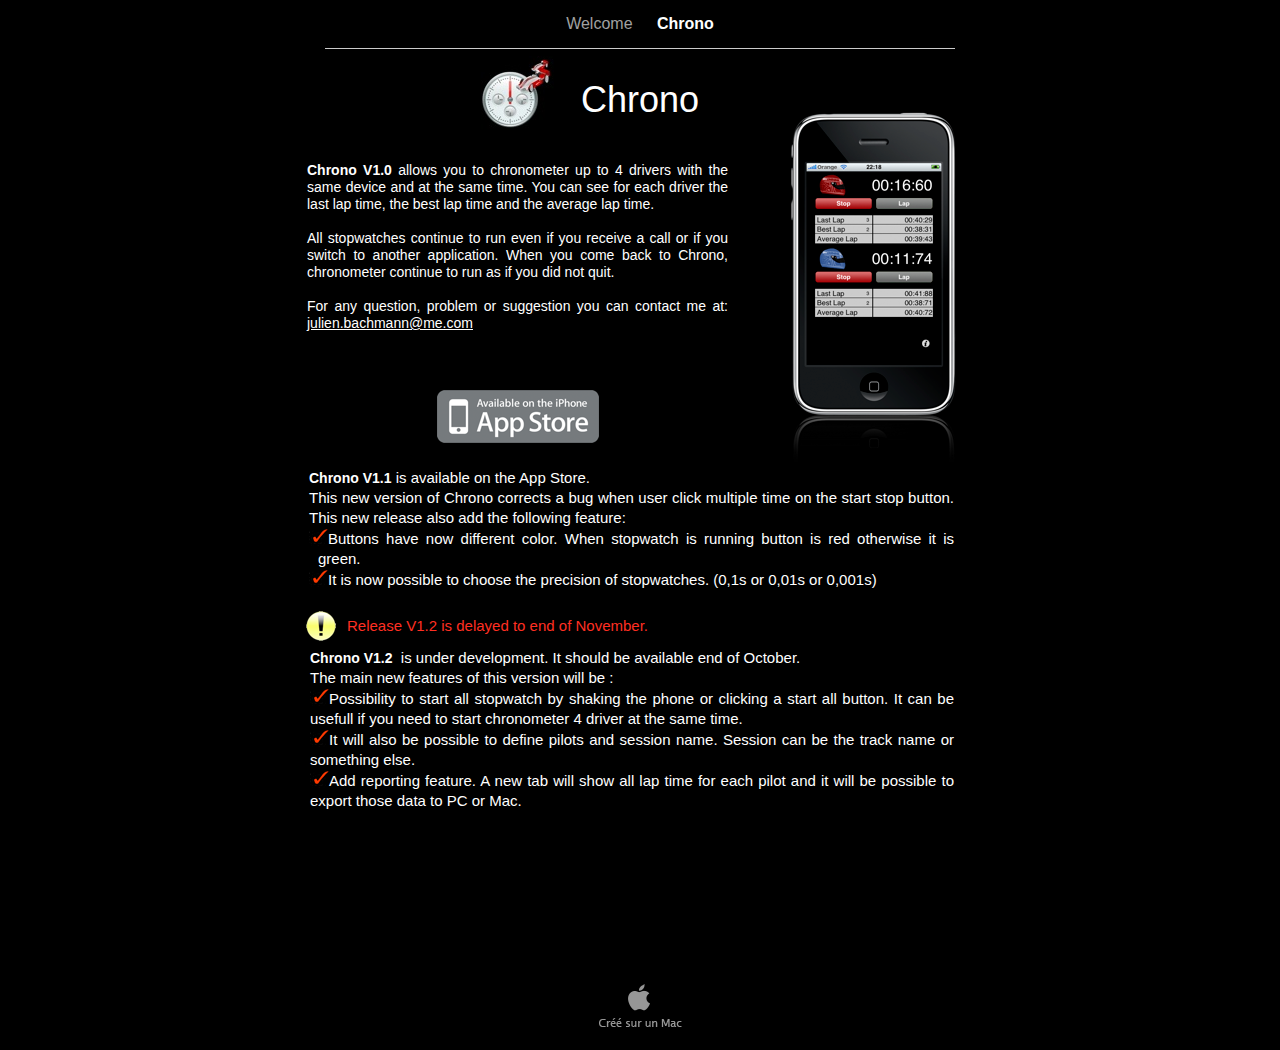
==== Site_de_Julien_Bachmann/Chrono.html @ a11f6826 "initial commit" ====
<?xml version="1.0" encoding="UTF-8"?>
<!DOCTYPE html PUBLIC "-//W3C//DTD XHTML 1.0 Transitional//EN" "http://www.w3.org/TR/xhtml1/DTD/xhtml1-transitional.dtd">


<html xmlns="http://www.w3.org/1999/xhtml" xml:lang="fr" lang="fr">
  <head><meta http-equiv="Content-Type" content="text/html; charset=UTF-8" />
    
    <meta name="Generator" content="iWeb 3.0.4" />
    <meta name="iWeb-Build" content="local-build-20120624" />
    <meta http-equiv="X-UA-Compatible" content="IE=EmulateIE7" />
    <meta name="viewport" content="width=700" />
    <title>Chrono</title>
    <link rel="stylesheet" type="text/css" media="screen,print" href="Chrono_files/Chrono.css" />
    <!--[if lt IE 8]><link rel='stylesheet' type='text/css' media='screen,print' href='Chrono_files/ChronoIE.css'/><![endif]-->
    <!--[if gte IE 8]><link rel='stylesheet' type='text/css' media='screen,print' href='Media/IE8.css'/><![endif]-->
    <script type="text/javascript" src="Scripts/iWebSite.js"></script>
    <script type="text/javascript" src="Scripts/Widgets/SharedResources/WidgetCommon.js"></script>
    <script type="text/javascript" src="Scripts/Widgets/Navbar/navbar.js"></script>
    <script type="text/javascript" src="Chrono_files/Chrono.js"></script>
  </head>
  <body style="background: rgb(0, 0, 0); margin: 0pt; " onload="onPageLoad();" onunload="onPageUnload();">
    <div style="text-align: center; ">
      <div style="margin-bottom: 0px; margin-left: auto; margin-right: auto; margin-top: 0px; overflow: hidden; position: relative; word-wrap: break-word;  background: rgb(0, 0, 0); text-align: left; width: 700px; " id="body_content">
        <div style="margin-left: 0px; position: relative; width: 700px; z-index: 0; " id="nav_layer">
          <div style="height: 0px; line-height: 0px; " class="bumper"> </div>
          <div class="com-apple-iweb-widget-navbar flowDefining" id="widget0" style="margin-left: 35px; margin-top: 0px; opacity: 1.00; position: relative; width: 630px; z-index: 1; ">
    
            <div id="widget0-navbar" class="navbar">

      
              <div id="widget0-bg" class="navbar-bg">

        
                <ul id="widget0-navbar-list" class="navbar-list">
 <li></li> 
</ul>
                
      
</div>
              
    
</div>
          </div>
          <script type="text/javascript"><!--//--><![CDATA[//><!--
new NavBar('widget0', 'Scripts/Widgets/Navbar', 'Scripts/Widgets/SharedResources', '.', {"path-to-root": "", "navbar-css": ".navbar {\n\tfont-family: Arial, sans-serif;\n\tfont-size: 1em;\n\tcolor: #A1A1A1;\n\tmargin: 9px 0px 6px 0px;\n\tline-height: 30px;\n}\n\n.navbar-bg {\n\ttext-align: center;\n}\n\n.navbar-bg ul {\n\tlist-style: none;\n\tmargin: 0px;\n\tpadding: 0px;\n}\n\n\nli {\n\tlist-style-type: none;\n\tdisplay: inline;\n\tpadding: 0px 10px 0px 10px;\n}\n\n\nli a {\n\ttext-decoration: none;\n\tcolor: #A1A1A1;\n}\n\nli a:visited {\n\ttext-decoration: none;\n\tcolor: #A1A1A1;\n}\n\n\nli a:hover\n{\n\ttext-decoration: none;\n \tcolor: #eee;\n}\n\n\nli.current-page a\n{\n\ttext-decoration: none;\n\t color: #fff;\n\tfont-weight: bold;\n\n}", "current-page-GUID": "8EB85B66-5276-4FB4-8C77-C6C0E8152FBC", "isCollectionPage": "NO"});
//--><!]]></script>
          <div style="clear: both; height: 0px; line-height: 0px; " class="spacer"> </div>
        </div>
        <div style="height: 82px; margin-left: 0px; position: relative; width: 700px; z-index: 10; " id="header_layer">
          <div style="height: 0px; line-height: 0px; " class="bumper"> </div>
          <div style="height: 1px; width: 630px;  height: 1px; left: 35px; position: absolute; top: 3px; width: 630px; z-index: 1; " class="tinyText">
            <div style="position: relative; width: 630px; ">
              <img src="Chrono_files/shapeimage_1.jpg" alt="" style="height: 1px; left: 0px; position: absolute; top: 0px; width: 630px; " />
            </div>
          </div>
          


          <div id="id1" style="height: 50px; left: 35px; position: absolute; top: 23px; width: 630px; z-index: 1; " class="style_SkipStroke shape-with-text">
            <div class="text-content style_External_630_50" style="padding: 0px; ">
              <div class="style"></div>
            </div>
          </div>
          


          <div id="id2" style="height: 50px; left: 35px; position: absolute; top: 32px; width: 630px; z-index: 1; " class="style_SkipStroke shape-with-text">
            <div class="text-content style_External_630_50" style="padding: 0px; ">
              <div class="style">
                <p style="padding-bottom: 0pt; padding-top: 0pt; " class="paragraph_style">Chrono</p>
              </div>
            </div>
          </div>
          


          <div style="height: 73px; width: 73px;  height: 73px; left: 191px; position: absolute; top: 11px; width: 73px; z-index: 1; " class="tinyText style_SkipStroke_1">
            <img src="Chrono_files/Chronos_main_black_512.jpg" alt="" style="border: none; height: 73px; width: 73px; " />
          </div>
        </div>
        <div style="margin-left: 0px; position: relative; width: 700px; z-index: 5; " id="body_layer">
          <div style="height: 0px; line-height: 0px; " class="bumper"> </div>
          <div id="id3" style="height: 212px; left: 13px; position: absolute; top: 31px; width: 429px; z-index: 1; " class="style_SkipStroke_2 shape-with-text">
            <div class="text-content graphic_textbox_layout_style_default_External_429_212" style="padding: 0px; ">
              <div class="graphic_textbox_layout_style_default">
                <p style="padding-top: 0pt; " class="paragraph_style_1"><span class="style_1">Chrono V1.0</span> allows you to chronometer up to 4 drivers with the same device and at the same time. You can see for each driver the last lap time, the best lap time and the average lap time.<br /></p>
                <p class="paragraph_style_1"><br /></p>
                <p class="paragraph_style_1">All stopwatches continue to run even if you receive a call or if you switch to another application. When you come back to Chrono, chronometer continue to run as if you did not quit.<br /></p>
                <p class="paragraph_style_1"><br /></p>
                <p style="padding-bottom: 0pt; " class="paragraph_style_1">For any question, problem or suggestion you can contact me at: <a title="mailto:julien.bachmann@me.com" href="mailto:julien.bachmann@me.com">julien.bachmann@me.com</a></p>
              </div>
            </div>
          </div>
          


          <div id="id4" style="height: 129px; left: 15px; position: absolute; top: 337px; width: 653px; z-index: 1; " class="style_SkipStroke_2 shape-with-text">
            <div class="text-content graphic_textbox_layout_style_default_External_653_129" style="padding: 0px; ">
              <div class="graphic_textbox_layout_style_default">
                <p style="padding-top: 0pt; " class="paragraph_style_2"><span class="style_1">Chrono V1.1</span> is available on the App Store. <br /></p>
                <p class="paragraph_style_2">This new version of Chrono corrects a bug when user click multiple time on the start stop button. This new release also add the following feature:<br /></p>
                <ol>
                  <li style="line-height: 20px; margin-top: -1px; padding-left: 9px; text-indent: -9px; " class="full-width">
                    <p style="text-indent: -9px; " class="paragraph_style_3"><span style="position: relative; top: 2px; " class="Puce"><img src="Chrono_files/bullet_nb_square-blk_check.png" alt="Puce" style="height: 17px; width: 19px; " /></span>Buttons have now different color. When stopwatch is running button is red otherwise it is green.<br /></p>
                  </li>
                  <li style="line-height: 20px; margin-top: -1px; padding-left: 9px; text-indent: -9px; " class="full-width">
                    <p style="padding-bottom: 0pt; text-indent: -9px; " class="paragraph_style_3"><span style="position: relative; top: 2px; " class="Puce"><img src="Chrono_files/bullet_nb_square-blk_check.png" alt="Puce" style="height: 17px; width: 19px; " /></span>It is now possible to choose the precision of stopwatches. (0,1s or 0,01s or 0,001s)</p>
                  </li>
                </ol>
              </div>
            </div>
          </div>
          


          <div id="id5" style="height: 170px; left: 16px; position: absolute; top: 517px; width: 652px; z-index: 1; " class="style_SkipStroke_2 shape-with-text">
            <div class="text-content graphic_textbox_layout_style_default_External_652_170" style="padding: 0px; ">
              <div class="graphic_textbox_layout_style_default">
                <p style="padding-top: 0pt; " class="paragraph_style_2"><span class="style_1">Chrono V1.2</span>  is under development. It should be available end of October. <br /></p>
                <p class="paragraph_style_2">The main new features of this version will be :<br /></p>
                <ol>
                  <li style="line-height: 20px; margin-top: -1px; padding-left: 0px; text-indent: 0px; " class="full-width">
                    <p style="text-indent: 0px; " class="paragraph_style_4"><span style="position: relative; top: 2px; " class="Puce"><img src="Chrono_files/bullet_nb_square-blk_check.png" alt="Puce" style="height: 17px; width: 19px; " /></span>Possibility to start all stopwatch by shaking the phone or clicking a start all button. It can be usefull if you need to start chronometer 4 driver at the same time.<br /></p>
                  </li>
                  <li style="line-height: 20px; margin-top: -1px; padding-left: 0px; text-indent: 0px; " class="full-width">
                    <p style="text-indent: 0px; " class="paragraph_style_4"><span style="position: relative; top: 2px; " class="Puce"><img src="Chrono_files/bullet_nb_square-blk_check.png" alt="Puce" style="height: 17px; width: 19px; " /></span>It will also be possible to define pilots and session name. Session can be the track name or something else.<br /></p>
                  </li>
                  <li style="line-height: 20px; margin-top: -1px; padding-left: 0px; text-indent: 0px; " class="full-width">
                    <p style="padding-bottom: 0pt; text-indent: 0px; " class="paragraph_style_4"><span style="position: relative; top: 2px; " class="Puce"><img src="Chrono_files/bullet_nb_square-blk_check.png" alt="Puce" style="height: 17px; width: 19px; " /></span>Add reporting feature. A new tab will show all lap time for each pilot and it will be possible to export those data to PC or Mac.</p>
                  </li>
                </ol>
              </div>
            </div>
          </div>
          


          <div style="height: 53px; width: 162px;  height: 53px; left: 147px; position: absolute; top: 263px; width: 162px; z-index: 1; " class="tinyText style_SkipStroke_1">
            <a href="http://phobos.apple.com/WebObjects/MZStore.woa/wa/viewSoftware?id=290169937&amp;mt=8" title="http://phobos.apple.com/WebObjects/MZStore.woa/wa/viewSoftware?id=290169937&amp;mt=8"><img src="Chrono_files/appstore.png" alt="" style="border: none; height: 53px; width: 162px; " /></a>
          </div>
          


          <div style="height: 404px; width: 269px;  height: 404px; left: 449px; position: absolute; top: -65px; width: 269px; z-index: 1; " class="tinyText style_SkipStroke_1">
            <img src="Chrono_files/iPhone_Portrait_main_screen_1.1.png" alt="" style="border: none; height: 404px; width: 270px; " />
          </div>
          <div class="com-apple-iweb-widget-googleads" id="widget1" style="height: 60px; left: 116px; opacity: 1.00; position: absolute; top: 713px; width: 468px; z-index: 1; ">
            <script type="text/javascript"><!--
google_ad_client="pub-6955703536905717";
google_ad_host="pub-7346437665580033";
google_ad_width=468;
google_ad_height=60;
google_ad_format="468x60_as";
google_ad_type="text_image";
google_color_border="343332";
google_color_bg="000000";
google_color_link="FFFFFF";
google_color_url="FFFFFF";
google_color_text="B0B3B2";
//--></script>
            <script type="text/javascript" src="http://pagead2.googlesyndication.com/pagead/show_ads.js"><![CDATA[
]]></script>
          </div>
          <div style="height: 30px; width: 30px;  height: 30px; left: 16px; position: absolute; top: 484px; width: 30px; z-index: 1; " class="tinyText style_SkipStroke_1">
            <img src="Chrono_files/attention_trans.png" alt="" style="border: none; height: 30px; width: 30px; " />
          </div>
          


          <div id="id6" style="height: 27px; left: 53px; position: absolute; top: 485px; width: 365px; z-index: 1; " class="style_SkipStroke_2 shape-with-text">
            <div class="text-content graphic_textbox_layout_style_default_External_365_27" style="padding: 0px; ">
              <div class="graphic_textbox_layout_style_default">
                <p style="padding-bottom: 0pt; padding-top: 0pt; " class="paragraph_style_5">Release V1.2 is delayed to end of November.</p>
              </div>
            </div>
          </div>
          <div style="height: 773px; line-height: 773px; " class="spacer"> </div>
        </div>
        <div style="height: 150px; margin-left: 0px; position: relative; width: 700px; z-index: 15; " id="footer_layer">
          <div style="height: 0px; line-height: 0px; " class="bumper"> </div>
          <a href="http://www.apple.com/fr/mac" title="http://www.apple.com/fr/mac"><img src="Chrono_files/mwmac_white.png" alt="Créé sur un Mac" style="border: none; height: 50px; left: 280px; opacity: 0.59; position: absolute; top: 79px; width: 139px; z-index: 1; " id="id7" />

</a>
        </div>
      </div>
    </div>
  </body>
</html>
---- Site_de_Julien_Bachmann/Chrono_files/Chrono.css ----
.style {
    padding: 4px;
}
.paragraph_style {
    color: rgb(255, 255, 255);
    font-family: 'BankGothic-Medium', 'Bank Gothic', 'Arial', sans-serif;
    font-size: 36px;
    font-stretch: normal;
    font-style: normal;
    font-variant: normal;
    font-weight: 500;
    letter-spacing: 0;
    line-height: 37px;
    margin-bottom: 0px;
    margin-left: 0px;
    margin-right: 0px;
    margin-top: 0px;
    opacity: 1.00;
    padding-bottom: 0px;
    padding-top: 0px;
    text-align: center;
    text-decoration: none;
    text-indent: 0px;
    text-transform: none;
}
.paragraph_style_1 {
    color: rgb(255, 255, 255);
    font-family: 'LucidaGrande', 'Lucida Grande', 'Lucida Sans Unicode', sans-serif;
    font-size: 14px;
    font-stretch: normal;
    font-style: normal;
    font-variant: normal;
    font-weight: 400;
    letter-spacing: 0;
    line-height: 17px;
    margin-bottom: 0px;
    margin-left: 0px;
    margin-right: 0px;
    margin-top: 0px;
    opacity: 1.00;
    padding-bottom: 0px;
    padding-top: 0px;
    text-align: justify;
    text-decoration: none;
    text-indent: 0px;
    text-transform: none;
}
.style_1 {
    font-family: 'LucidaGrande-Bold', 'Lucida Grande', 'Lucida Console', sans-serif;
    font-size: 14px;
    font-stretch: normal;
    font-style: normal;
    font-weight: 700;
    line-height: 17px;
}
.style_External_630_50 {
    position: relative;
}
.style_SkipStroke_2 {
    background: transparent;
    opacity: 1.00;
}
.paragraph_style_2 {
    color: rgb(255, 255, 255);
    font-family: 'ArialMT', 'Arial', sans-serif;
    font-size: 15px;
    font-stretch: normal;
    font-style: normal;
    font-variant: normal;
    font-weight: 400;
    letter-spacing: 0;
    line-height: 20px;
    margin-bottom: 0px;
    margin-left: 0px;
    margin-right: 0px;
    margin-top: 0px;
    opacity: 1.00;
    padding-bottom: 0px;
    padding-top: 0px;
    text-align: justify;
    text-decoration: none;
    text-indent: 0px;
    text-transform: none;
}
.style_SkipStroke {
    background: transparent;
    opacity: 1.00;
}
.style_SkipStroke_1 {
    background: transparent;
    opacity: 1.00;
}
.paragraph_style_3 {
    color: rgb(255, 255, 255);
    font-family: 'ArialMT', 'Arial', sans-serif;
    font-size: 15px;
    font-stretch: normal;
    font-style: normal;
    font-variant: normal;
    font-weight: 400;
    letter-spacing: 0;
    line-height: 20px;
    margin-bottom: 0px;
    margin-left: 0px;
    margin-right: 0px;
    margin-top: 0px;
    opacity: 1.00;
    padding-bottom: 0px;
    padding-top: 0px;
    text-align: justify;
    text-decoration: none;
    text-indent: 0px;
    text-transform: none;
}
.paragraph_style_4 {
    color: rgb(255, 255, 255);
    font-family: 'ArialMT', 'Arial', sans-serif;
    font-size: 15px;
    font-stretch: normal;
    font-style: normal;
    font-variant: normal;
    font-weight: 400;
    letter-spacing: 0;
    line-height: 20px;
    margin-bottom: 0px;
    margin-left: 0px;
    margin-right: 0px;
    margin-top: 0px;
    opacity: 1.00;
    padding-bottom: 0px;
    padding-top: 0px;
    text-align: justify;
    text-decoration: none;
    text-indent: 0px;
    text-transform: none;
}
.paragraph_style_5 {
    color: rgb(255, 47, 34);
    font-family: 'ArialMT', 'Arial', sans-serif;
    font-size: 15px;
    font-stretch: normal;
    font-style: normal;
    font-variant: normal;
    font-weight: 400;
    letter-spacing: 0;
    line-height: 20px;
    margin-bottom: 0px;
    margin-left: 0px;
    margin-right: 0px;
    margin-top: 0px;
    opacity: 1.00;
    padding-bottom: 0px;
    padding-top: 0px;
    text-align: left;
    text-decoration: none;
    text-indent: 0px;
    text-transform: none;
}
.Body {
    color: rgb(255, 255, 255);
    font-family: 'ArialMT', 'Arial', sans-serif;
    font-size: 15px;
    font-stretch: normal;
    font-style: normal;
    font-variant: normal;
    font-weight: 400;
    letter-spacing: 0;
    line-height: 20px;
    margin-bottom: 0px;
    margin-left: 0px;
    margin-right: 0px;
    margin-top: 0px;
    opacity: 1.00;
    padding-bottom: 0px;
    padding-top: 0px;
    text-align: left;
    text-decoration: none;
    text-indent: 0px;
    text-transform: none;
}
.Free_Form {
    color: rgb(255, 255, 255);
    font-family: 'ArialMT', 'Arial', sans-serif;
    font-size: 15px;
    font-stretch: normal;
    font-style: normal;
    font-variant: normal;
    font-weight: 400;
    letter-spacing: 0;
    line-height: 20px;
    margin-bottom: 0px;
    margin-left: 0px;
    margin-right: 0px;
    margin-top: 0px;
    opacity: 1.00;
    padding-bottom: 0px;
    padding-top: 0px;
    text-align: left;
    text-decoration: none;
    text-indent: 0px;
    text-transform: none;
}
.Header {
    color: rgb(255, 255, 255);
    font-family: 'Arial-BoldMT', 'Arial', sans-serif;
    font-size: 36px;
    font-stretch: normal;
    font-style: normal;
    font-variant: normal;
    font-weight: 700;
    letter-spacing: 0;
    line-height: 42px;
    margin-bottom: 0px;
    margin-left: 0px;
    margin-right: 0px;
    margin-top: 0px;
    opacity: 1.00;
    padding-bottom: 0px;
    padding-top: 0px;
    text-align: center;
    text-decoration: none;
    text-indent: 0px;
    text-transform: none;
}
.Normal {
    padding: 4px;
}
.Normal_External_630_50 {
    position: relative;
}
.graphic_generic_header_textbox_style_default_SkipStroke {
    background: transparent;
    opacity: 1.00;
}
.graphic_image_style_default_SkipStroke {
    background: transparent;
    opacity: 1.00;
}
.graphic_textbox_layout_style_default_External_429_212 {
    position: relative;
}
.graphic_textbox_layout_style_default {
    padding: 4px;
}
.graphic_textbox_layout_style_default_External_652_170 {
    position: relative;
}
.graphic_textbox_layout_style_default_External_365_27 {
    position: relative;
}
.graphic_textbox_layout_style_default_External_653_129 {
    position: relative;
}
.graphic_textbox_style_default_SkipStroke {
    background: transparent;
    opacity: 1.00;
}
a {
    color: rgb(255, 255, 255);
    text-decoration: underline;
}
a:visited {
    color: rgb(255, 255, 255);
    text-decoration: underline;
}
a:hover {
    color: rgb(221, 221, 221);
    text-decoration: underline;
}
ol  { 
      padding:0;
      margin:0;
      text-indent:0;
      list-style-type:none ;
      list-style-image:none
    }
.Bullet { 
          text-decoration:none ;
          text-transform:none ;
          border: none;          
        }
.bumper {
    font-size: 1px;
    line-height: 1px;
}
#widget0 a:hover {
    color: rgb(221, 221, 221);
    text-decoration: underline;
}
#widget0 a:visited {
    color: rgb(255, 255, 255);
    text-decoration: underline;
}
#widget0 a {
    color: rgb(255, 255, 255);
    text-decoration: underline;
}
.spacer {
    font-size: 1px;
    line-height: 1px;
}
body { 
    -webkit-text-size-adjust: none;
}
div { 
    overflow: visible; 
}
img { 
    border: none; 
}
.InlineBlock { 
    display: inline; 
}
.InlineBlock { 
    display: inline-block; 
}
.inline-block {
    display: inline-block;
    vertical-align: baseline;
    margin-bottom:0.3em;
}
.inline-block.shape-with-text {
    vertical-align: bottom;
}
.vertical-align-middle-middlebox {
    display: table;
}
.vertical-align-middle-innerbox {
    display: table-cell;
    vertical-align: middle;
}
div.paragraph {
    position: relative;
}
li.full-width {
    width: 100;
}
---- Site_de_Julien_Bachmann/Chrono_files/ChronoIE.css ----
.inline-block {
    display: inline;
    vertical-align: baseline;
    margin-bottom:-2em;
    margin-top:2em;
    position:relative;
    top:-2em;
}
.vertical-align-middle-middlebox {
    display: block;
    height: auto;
    position: absolute;
    top: 50%;
}
.vertical-align-middle-innerbox {
    display: block;
    position: relative;
    top: -50%;
}
li.full-width {
    width: auto;
}
li div div.inline-block a img {
    text-indent: 0;
}
img {
    -ms-interpolation-mode: bicubic;
}
---- Site_de_Julien_Bachmann/Media/IE8.css ----
.inline-block {
    display: inline-block;
    vertical-align: baseline;
}
li.full-width {
    width: auto;
}
li div div.inline-block a img {
    text-indent: 0;
}   
img {
    -ms-interpolation-mode: bicubic;
}
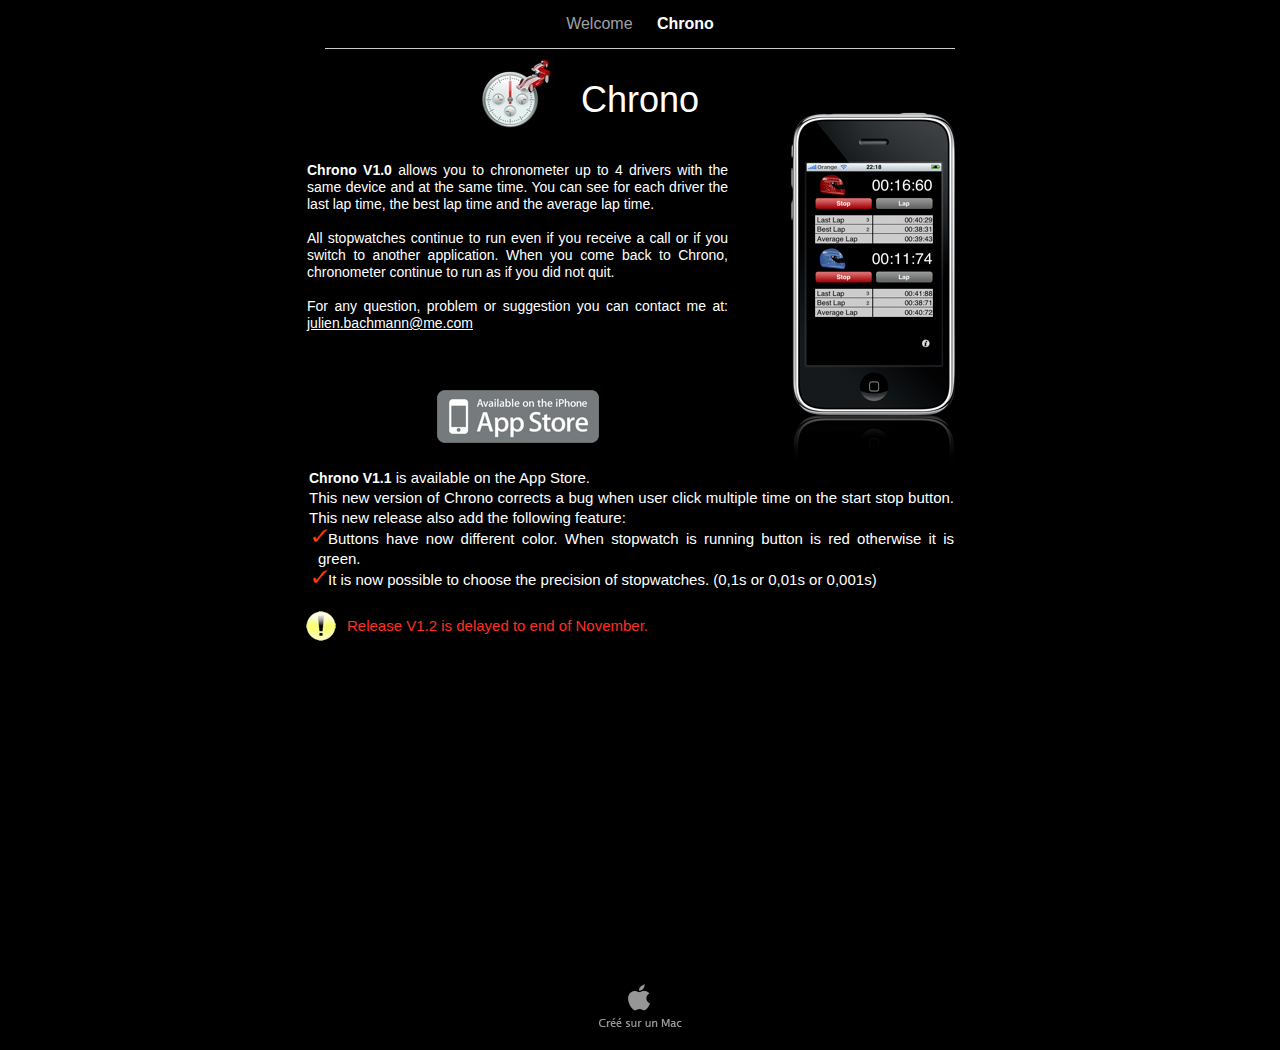
==== commit cbe0ef3a: "remove v 1.2" ====
--- a/Site_de_Julien_Bachmann/Chrono.html
+++ b/Site_de_Julien_Bachmann/Chrono.html
@@ -109,31 +109,7 @@
                 </ol>
               </div>
             </div>
-          </div>
-          
-
-
-          <div id="id5" style="height: 170px; left: 16px; position: absolute; top: 517px; width: 652px; z-index: 1; " class="style_SkipStroke_2 shape-with-text">
-            <div class="text-content graphic_textbox_layout_style_default_External_652_170" style="padding: 0px; ">
-              <div class="graphic_textbox_layout_style_default">
-                <p style="padding-top: 0pt; " class="paragraph_style_2"><span class="style_1">Chrono V1.2</span>  is under development. It should be available end of October. <br /></p>
-                <p class="paragraph_style_2">The main new features of this version will be :<br /></p>
-                <ol>
-                  <li style="line-height: 20px; margin-top: -1px; padding-left: 0px; text-indent: 0px; " class="full-width">
-                    <p style="text-indent: 0px; " class="paragraph_style_4"><span style="position: relative; top: 2px; " class="Puce"><img src="Chrono_files/bullet_nb_square-blk_check.png" alt="Puce" style="height: 17px; width: 19px; " /></span>Possibility to start all stopwatch by shaking the phone or clicking a start all button. It can be usefull if you need to start chronometer 4 driver at the same time.<br /></p>
-                  </li>
-                  <li style="line-height: 20px; margin-top: -1px; padding-left: 0px; text-indent: 0px; " class="full-width">
-                    <p style="text-indent: 0px; " class="paragraph_style_4"><span style="position: relative; top: 2px; " class="Puce"><img src="Chrono_files/bullet_nb_square-blk_check.png" alt="Puce" style="height: 17px; width: 19px; " /></span>It will also be possible to define pilots and session name. Session can be the track name or something else.<br /></p>
-                  </li>
-                  <li style="line-height: 20px; margin-top: -1px; padding-left: 0px; text-indent: 0px; " class="full-width">
-                    <p style="padding-bottom: 0pt; text-indent: 0px; " class="paragraph_style_4"><span style="position: relative; top: 2px; " class="Puce"><img src="Chrono_files/bullet_nb_square-blk_check.png" alt="Puce" style="height: 17px; width: 19px; " /></span>Add reporting feature. A new tab will show all lap time for each pilot and it will be possible to export those data to PC or Mac.</p>
-                  </li>
-                </ol>
-              </div>
-            </div>
-          </div>
-          
-
+          </div>          
 
           <div style="height: 53px; width: 162px;  height: 53px; left: 147px; position: absolute; top: 263px; width: 162px; z-index: 1; " class="tinyText style_SkipStroke_1">
             <a href="http://phobos.apple.com/WebObjects/MZStore.woa/wa/viewSoftware?id=290169937&amp;mt=8" title="http://phobos.apple.com/WebObjects/MZStore.woa/wa/viewSoftware?id=290169937&amp;mt=8"><img src="Chrono_files/appstore.png" alt="" style="border: none; height: 53px; width: 162px; " /></a>
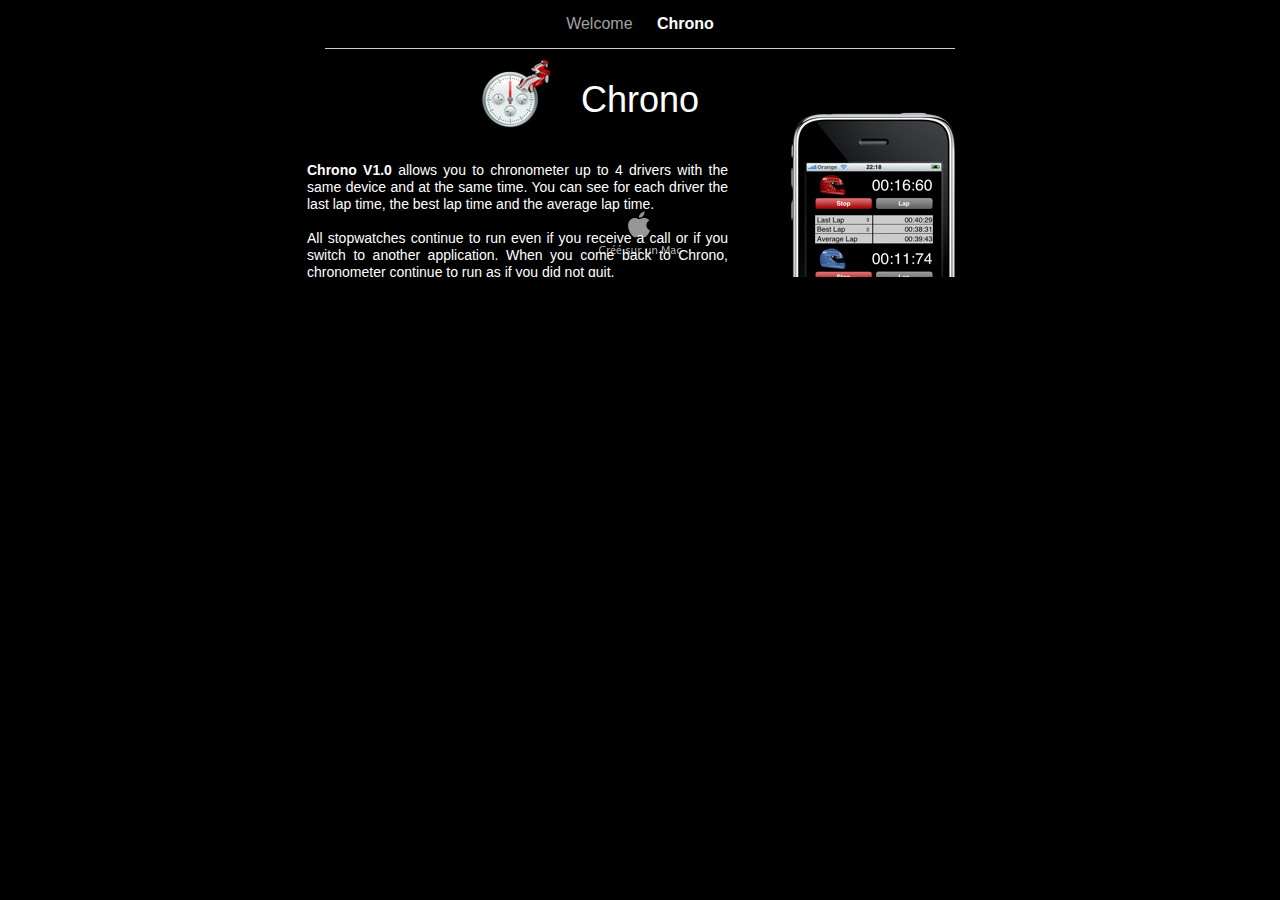
==== commit 7364803b: "remove v 1.2" ====
--- a/Site_de_Julien_Bachmann/Chrono.html
+++ b/Site_de_Julien_Bachmann/Chrono.html
@@ -140,17 +140,6 @@
           <div style="height: 30px; width: 30px;  height: 30px; left: 16px; position: absolute; top: 484px; width: 30px; z-index: 1; " class="tinyText style_SkipStroke_1">
             <img src="Chrono_files/attention_trans.png" alt="" style="border: none; height: 30px; width: 30px; " />
           </div>
-          
-
-
-          <div id="id6" style="height: 27px; left: 53px; position: absolute; top: 485px; width: 365px; z-index: 1; " class="style_SkipStroke_2 shape-with-text">
-            <div class="text-content graphic_textbox_layout_style_default_External_365_27" style="padding: 0px; ">
-              <div class="graphic_textbox_layout_style_default">
-                <p style="padding-bottom: 0pt; padding-top: 0pt; " class="paragraph_style_5">Release V1.2 is delayed to end of November.</p>
-              </div>
-            </div>
-          </div>
-          <div style="height: 773px; line-height: 773px; " class="spacer"> </div>
         </div>
         <div style="height: 150px; margin-left: 0px; position: relative; width: 700px; z-index: 15; " id="footer_layer">
           <div style="height: 0px; line-height: 0px; " class="bumper"> </div>
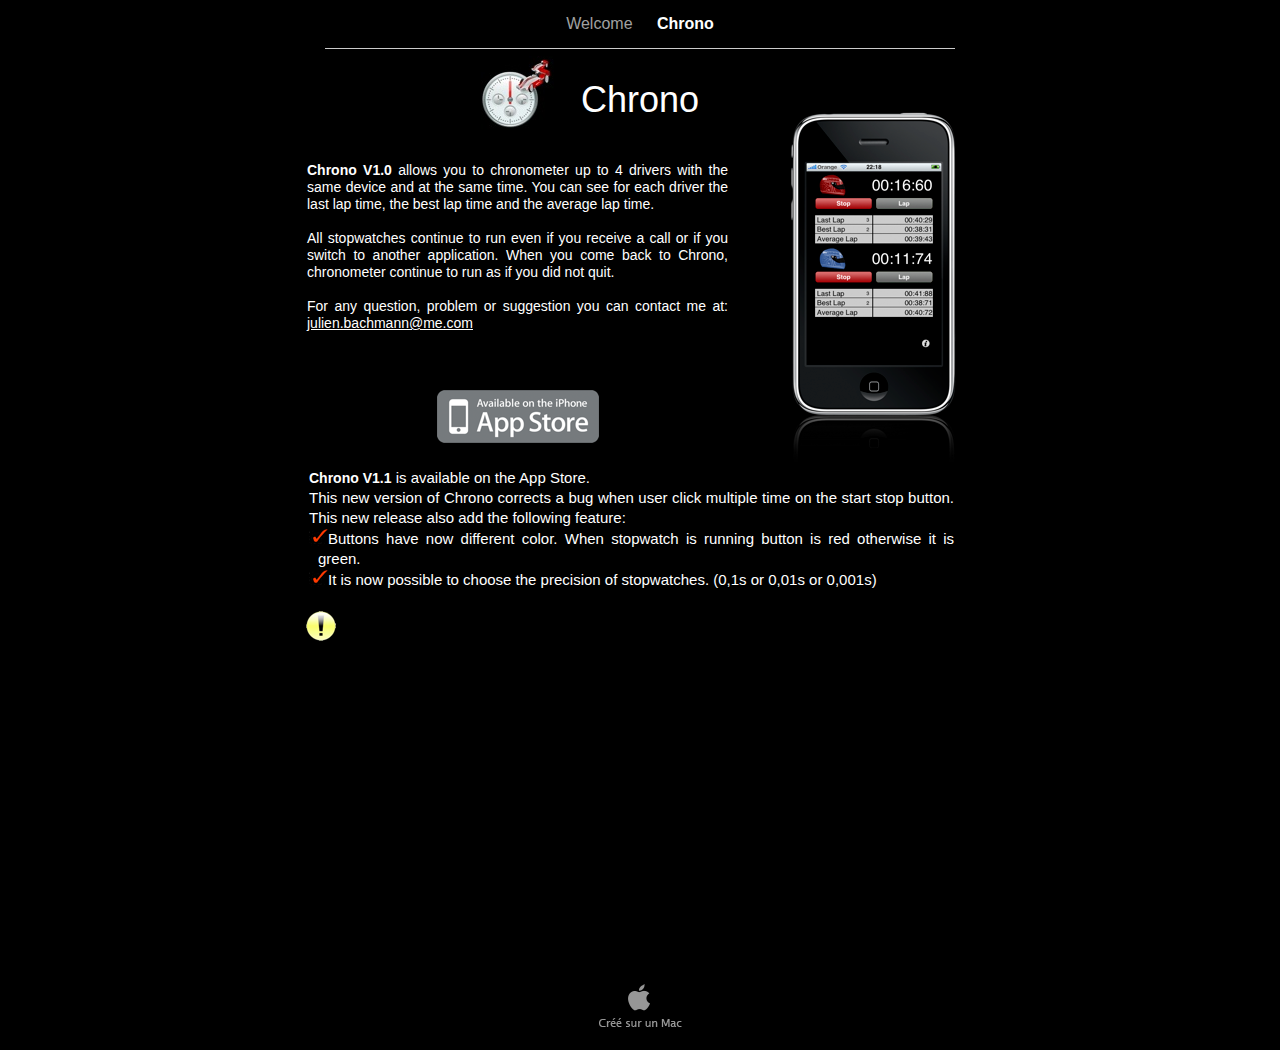
==== commit c57d0e82: "oops" ====
--- a/Site_de_Julien_Bachmann/Chrono.html
+++ b/Site_de_Julien_Bachmann/Chrono.html
@@ -140,6 +140,8 @@
           <div style="height: 30px; width: 30px;  height: 30px; left: 16px; position: absolute; top: 484px; width: 30px; z-index: 1; " class="tinyText style_SkipStroke_1">
             <img src="Chrono_files/attention_trans.png" alt="" style="border: none; height: 30px; width: 30px; " />
           </div>
+          
+          <div style="height: 773px; line-height: 773px; " class="spacer"> </div>
         </div>
         <div style="height: 150px; margin-left: 0px; position: relative; width: 700px; z-index: 15; " id="footer_layer">
           <div style="height: 0px; line-height: 0px; " class="bumper"> </div>
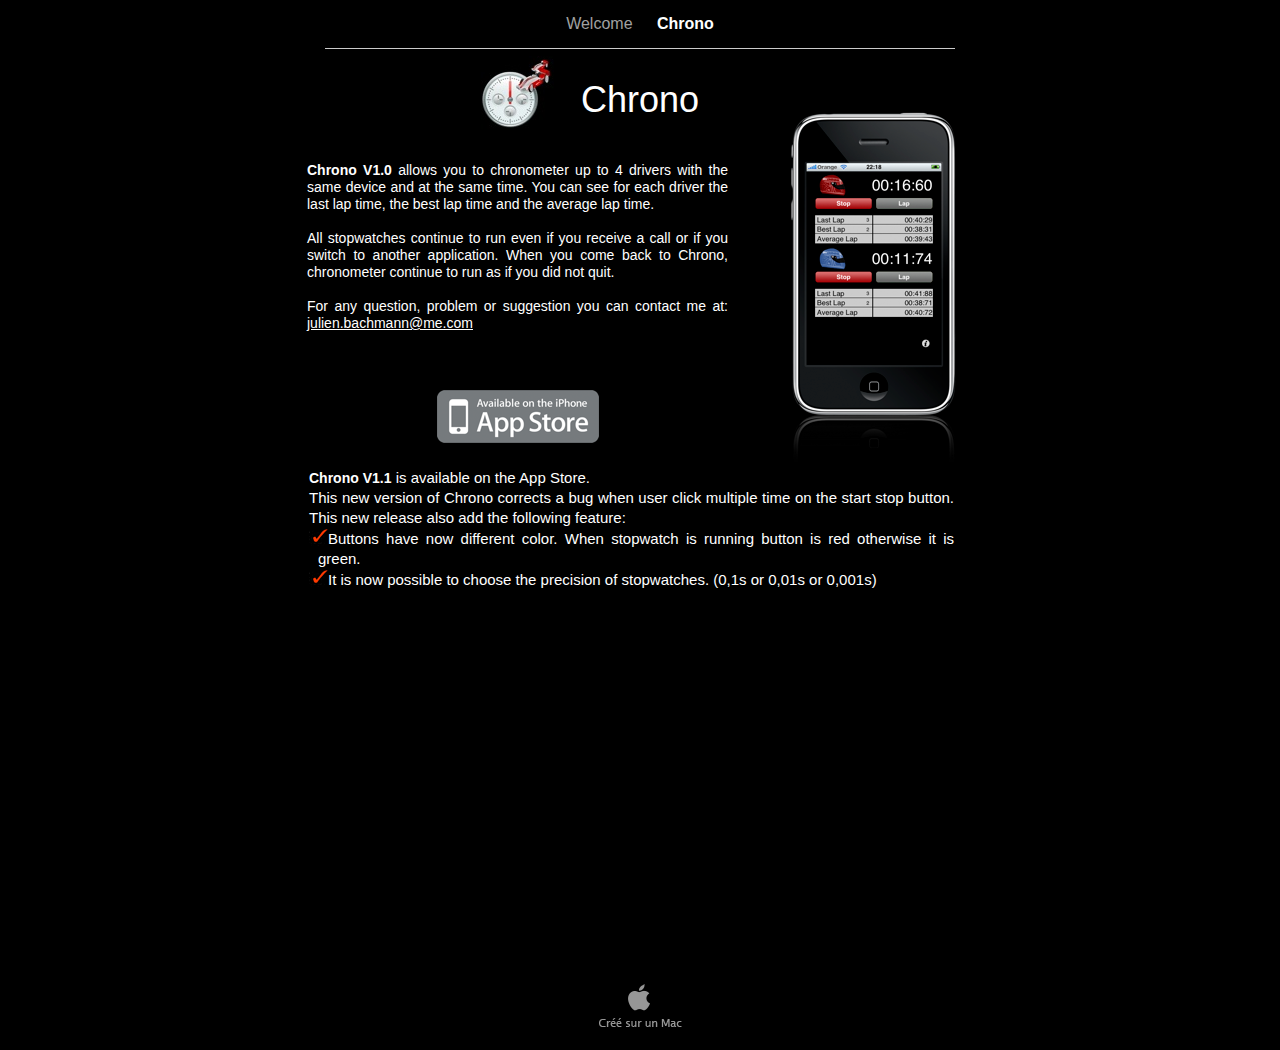
==== commit 943fc6a7: "remove image" ====
--- a/Site_de_Julien_Bachmann/Chrono.html
+++ b/Site_de_Julien_Bachmann/Chrono.html
@@ -137,10 +137,6 @@
             <script type="text/javascript" src="http://pagead2.googlesyndication.com/pagead/show_ads.js"><![CDATA[
 ]]></script>
           </div>
-          <div style="height: 30px; width: 30px;  height: 30px; left: 16px; position: absolute; top: 484px; width: 30px; z-index: 1; " class="tinyText style_SkipStroke_1">
-            <img src="Chrono_files/attention_trans.png" alt="" style="border: none; height: 30px; width: 30px; " />
-          </div>
-          
           <div style="height: 773px; line-height: 773px; " class="spacer"> </div>
         </div>
         <div style="height: 150px; margin-left: 0px; position: relative; width: 700px; z-index: 15; " id="footer_layer">
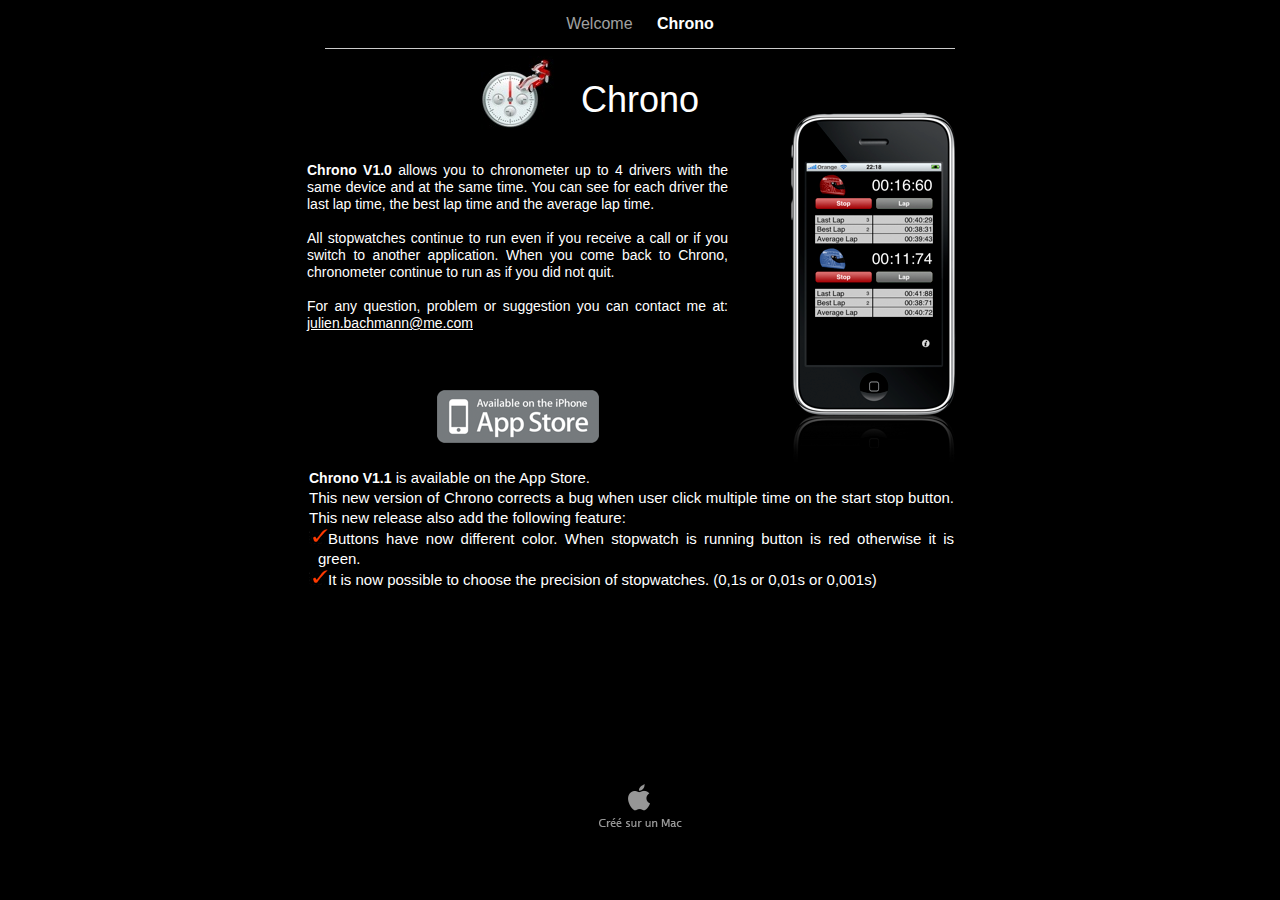
==== commit 18bbb672: "reduce page height" ====
--- a/Site_de_Julien_Bachmann/Chrono.html
+++ b/Site_de_Julien_Bachmann/Chrono.html
@@ -120,7 +120,7 @@
           <div style="height: 404px; width: 269px;  height: 404px; left: 449px; position: absolute; top: -65px; width: 269px; z-index: 1; " class="tinyText style_SkipStroke_1">
             <img src="Chrono_files/iPhone_Portrait_main_screen_1.1.png" alt="" style="border: none; height: 404px; width: 270px; " />
           </div>
-          <div class="com-apple-iweb-widget-googleads" id="widget1" style="height: 60px; left: 116px; opacity: 1.00; position: absolute; top: 713px; width: 468px; z-index: 1; ">
+          <div class="com-apple-iweb-widget-googleads" id="widget1" style="height: 60px; left: 116px; opacity: 1.00; position: absolute; top: 513px; width: 468px; z-index: 1; ">
             <script type="text/javascript"><!--
 google_ad_client="pub-6955703536905717";
 google_ad_host="pub-7346437665580033";
@@ -137,7 +137,7 @@
             <script type="text/javascript" src="http://pagead2.googlesyndication.com/pagead/show_ads.js"><![CDATA[
 ]]></script>
           </div>
-          <div style="height: 773px; line-height: 773px; " class="spacer"> </div>
+          <div style="height: 573px; line-height: 773px; " class="spacer"> </div>
         </div>
         <div style="height: 150px; margin-left: 0px; position: relative; width: 700px; z-index: 15; " id="footer_layer">
           <div style="height: 0px; line-height: 0px; " class="bumper"> </div>
